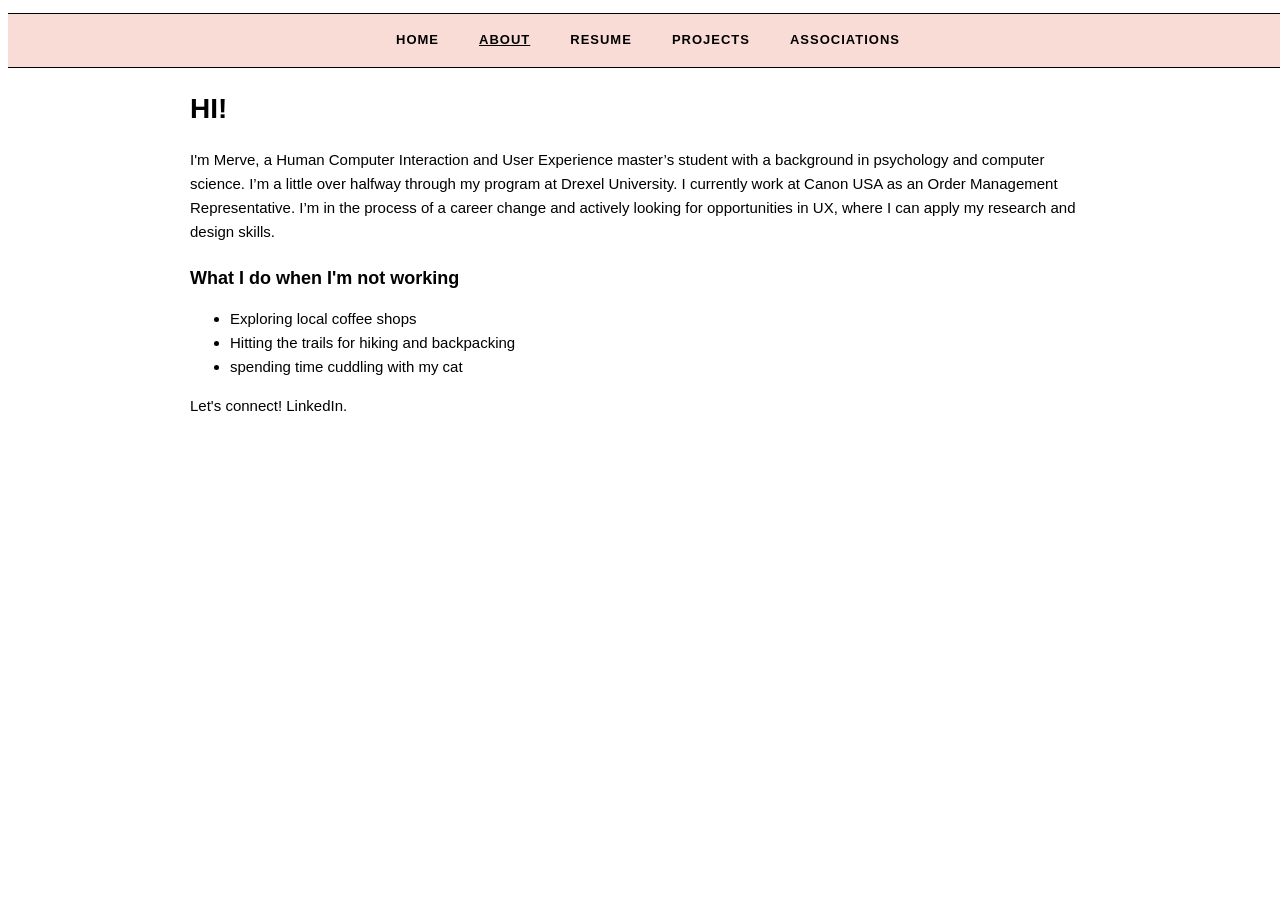
==== about.html @ d208287b "Add files via upload" ====
<!DOCTYPE html>
<html lang="en">
<head>
  <meta charset="UTF-8">
  <title>About Me</title>
  <link rel="stylesheet" href="styles.css">
</head>
<body>
  <div class="nav">
    <ul>
      <li><a href="index.html">Home</a></li>
      <li><a class="active" href="about.html">About</a></li>
      <li><a href="resume.html">Resume</a></li>
      <li><a href="projects.html">Projects</a></li>
      <li><a href="associations.html">Associations</a></li>
    </ul>
  </div>

  <div class="content">
    <h1>Hi!</h1>
    <p>I'm Merve, a Human Computer Interaction and User Experience master’s student with a background in psychology and computer science. I’m a little over halfway through my program at Drexel University. I currently work at Canon USA as an Order Management Representative. I’m in the process of a career change and actively looking for opportunities in UX, where I can apply my research and design skills.</p>
    <h2>What I do when I'm not working</h2>
    <ul>
      <li>Exploring local coffee shops </li>
      <li>Hitting the trails for hiking and backpacking </li>
      <li> spending time cuddling with my cat</li>
    </ul>
    <p>Let's connect! <a href="https://www.linkedin.com/in/sanmervee/">LinkedIn</a>.</p>
  </div>
</body>
</html>
---- styles.css ----
body {
  font-family: 'Helvetica Neue', Helvetica, Arial, sans-serif;
  background-color: #ffffff;
  color: #000000;
  font-size: 15px;
  line-height: 1.6;
  padding-top: 60px;
}

h1 {
  font-size: 28px;
  font-weight: 800;
  text-transform: uppercase;
  margin-bottom: 16px;
}

h2 {
  font-size: 18px;
  font-weight: bold;
  margin: 20px 0 10px;
}

h3 {
  font-size: 16px;
  font-weight: bold;
  margin-top: 20px;
}

.nav ul {
  list-style: none;
  display: flex;
  justify-content: center;
  align-items: center;
  gap: 40px;
  background-color: #F9DCD6;
  border-top: 1px solid #000;
  border-bottom: 1px solid #000;
  position: fixed;
  top: 0;
  width: 100%;
  padding: 16px 0;
  font-weight: bold;
  text-transform: uppercase;
  font-size: 13px;
  letter-spacing: 1px;
}

.nav li a:hover,
.nav li a.active {
  text-decoration: underline;
}

.content {
  max-width: 900px;
  margin: 0 auto;
}

a {
  color: #000000;
  text-decoration: none;
}

a:hover {
  text-decoration: underline;
}

.info-box {
  background-color: #f8f8f8;
  border: 1px solid #ddd;
  padding: 10px 15px;
  margin: 20px 0;
  font-size: 14px;
}

blockquote {
  background-color: #f9f9f9;
  padding: 20px;
  margin: 30px 0;
  border-left: 4px solid #ccc;
}

blockquote ul {
  padding-left: 20px;
  list-style-type: disc;
  margin-bottom: 20px;
}

img {
  max-width: 100%;
  height: auto;
  margin-top: 20px;
}

.two-column {
  display: grid;
  grid-template-columns: 1fr 1fr;
  gap: 40px;
  align-items: start;
}

.left-column img {
  width: 100%;
  height: auto;
  object-fit: cover;
}

.project-grid {
  display: grid;
  grid-template-columns: repeat(4, 1fr);
  gap: 20px;
  margin-top: 30px;
}

.project-box {
  display: flex;
  justify-content: center;
  align-items: center;
  height: 120px;
  background-color: #f2f2f2;
  border: 1px solid #000;
  text-decoration: none;
  color: #000;
  font-weight: bold;
  text-transform: uppercase;
  letter-spacing: 1px;
  transition: background-color 0.3s ease, transform 0.2s ease;
}

.project-box:hover {
  background-color: #F9DCD6;
}

.association {
  margin-bottom: 40px;
  text-align: center;
}

.assoc-logo {
  width: 100px;
  height: auto;
  margin-bottom: 10px;
  display: inline-block;
  filter: grayscale(100%);
  opacity: 0.9;
}
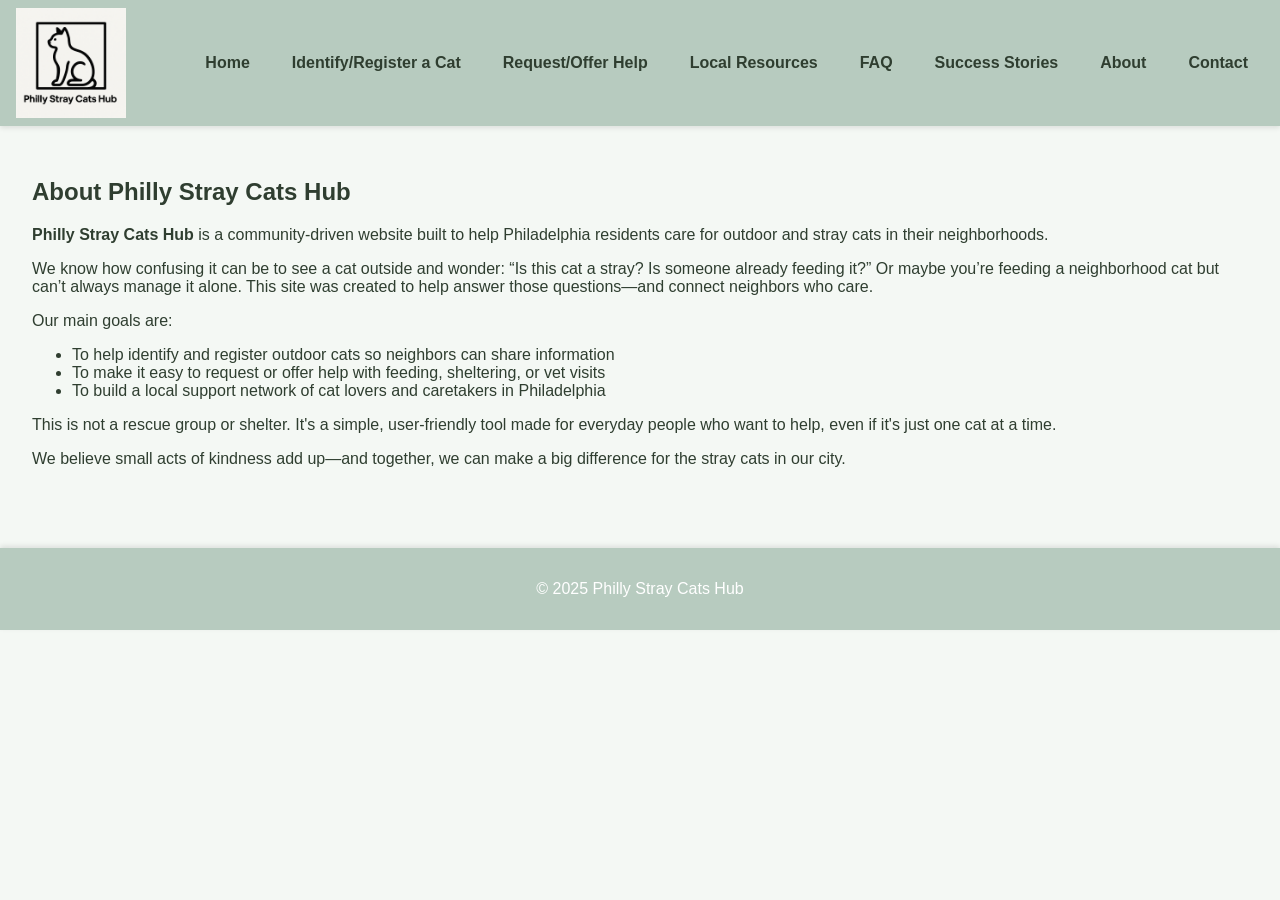
==== commit 21fc2fa7: "Add files via upload" ====
--- a/about.html
+++ b/about.html
@@ -2,30 +2,48 @@
 <html lang="en">
 <head>
   <meta charset="UTF-8">
-  <title>About Me</title>
-  <link rel="stylesheet" href="styles.css">
+  <title>About</title>
+  <link rel="stylesheet" href="style.css">
 </head>
 <body>
-  <div class="nav">
-    <ul>
-      <li><a href="index.html">Home</a></li>
-      <li><a class="active" href="about.html">About</a></li>
-      <li><a href="resume.html">Resume</a></li>
-      <li><a href="projects.html">Projects</a></li>
-      <li><a href="associations.html">Associations</a></li>
-    </ul>
-  </div>
+<header>
+    <a href="index.html" class="logo-link">
+      <img src="logo.png" alt="Philly Stray Cats Hub Logo" class="logo">
+    </a>
+    <nav>
+      <ul>
+        <li><a href="index.html">Home</a></li>
+        <li><a href="identify.html">Identify/Register a Cat</a></li>
+        <li><a href="help.html">Request/Offer Help</a></li>
+        <li><a href="resources.html">Local Resources</a></li>
+        <li><a href="faq.html">FAQ</a></li>
+        <li><a href="stories.html">Success Stories</a></li>
+        <li><a href="about.html">About</a></li>
+        <li><a href="contact.html">Contact</a></li>
+      </ul>
+    </nav>
+  </header>
+<main>
+  <section class="about">
+      <h2>About Philly Stray Cats Hub</h2>
+      <p><strong>Philly Stray Cats Hub</strong> is a community-driven website built to help Philadelphia residents care for outdoor and stray cats in their neighborhoods.</p>
 
-  <div class="content">
-    <h1>Hi!</h1>
-    <p>I'm Merve, a Human Computer Interaction and User Experience master’s student with a background in psychology and computer science. I’m a little over halfway through my program at Drexel University. I currently work at Canon USA as an Order Management Representative. I’m in the process of a career change and actively looking for opportunities in UX, where I can apply my research and design skills.</p>
-    <h2>What I do when I'm not working</h2>
-    <ul>
-      <li>Exploring local coffee shops </li>
-      <li>Hitting the trails for hiking and backpacking </li>
-      <li> spending time cuddling with my cat</li>
-    </ul>
-    <p>Let's connect! <a href="https://www.linkedin.com/in/sanmervee/">LinkedIn</a>.</p>
-  </div>
+      <p>We know how confusing it can be to see a cat outside and wonder: “Is this cat a stray? Is someone already feeding it?” Or maybe you’re feeding a neighborhood cat but can’t always manage it alone. This site was created to help answer those questions—and connect neighbors who care.</p>
+
+      <p>Our main goals are:</p>
+      <ul>
+        <li>To help identify and register outdoor cats so neighbors can share information</li>
+        <li>To make it easy to request or offer help with feeding, sheltering, or vet visits</li>
+        <li>To build a local support network of cat lovers and caretakers in Philadelphia</li>
+      </ul>
+
+      <p>This is not a rescue group or shelter. It's a simple, user-friendly tool made for everyday people who want to help, even if it's just one cat at a time.</p>
+
+      <p>We believe small acts of kindness add up—and together, we can make a big difference for the stray cats in our city.</p>
+    </section>
+    </main>
+<footer>
+  <p>&copy; 2025 Philly Stray Cats Hub</p>
+</footer>
 </body>
 </html>
--- a/style.css
+++ b/style.css
@@ -0,0 +1,302 @@
+:root {
+  --main-bg: #f4f8f4;
+  --accent: #b7cbbf;
+  --accent-dark: #92ad94;
+  --text: #2f3e30;
+  --card-bg: #ffffff;
+  --shadow: rgba(0, 0, 0, 0.1);
+}
+
+body {
+  font-family: 'Poppins', sans-serif;
+  background-color: var(--main-bg);
+  margin: 0;
+  padding: 0;
+  color: var(--text);
+}
+
+/* Header and Navigation */
+header {
+  background-color: var(--accent);
+  padding: 0.5em 1em;
+  box-shadow: 0 2px 5px var(--shadow);
+  display: flex;
+  align-items: center;
+  justify-content: space-between;
+  flex-wrap: wrap;
+}
+
+.logo-link {
+  display: flex;
+  align-items: center;
+}
+
+.logo {
+  height: 110px;
+  max-width: 100%;
+}
+
+nav ul {
+  list-style: none;
+  display: flex;
+  flex-wrap: wrap;
+  gap: 10px;
+  margin: 0;
+  padding: 0;
+  align-items: center;
+  justify-content: center;
+}
+
+nav a {
+  text-decoration: none;
+  color: var(--text);
+  font-weight: 600;
+  padding: 0.5em 1em;
+  border-radius: 5px;
+  transition: background 0.3s;
+}
+
+nav a:hover {
+  background-color: var(--accent-dark);
+  color: #fff;
+}
+
+/* Hero Section */
+main {
+  padding: 2em;
+}
+
+.hero {
+  text-align: center;
+  background-image: url("cat16.jpg");
+  background-size: cover;
+  background-position: center;
+  color: white;
+  text-shadow: 0 1px 3px rgba(0, 0, 0, 0.7);
+  padding: 6em 2em;
+  position: relative;
+  border-bottom: 2px solid var(--accent);
+}
+
+.hero-overlay {
+  background-color: rgba(0, 0, 0, 0.4);
+  padding: 2em;
+  border-radius: 10px;
+  max-width: 600px;
+  margin: auto;
+}
+
+/* Buttons */
+.btn {
+  display: inline-block;
+  margin: 1em;
+  padding: 1em 2em;
+  background-color: var(--accent);
+  color: white;
+  text-decoration: none;
+  border-radius: 10px;
+  font-weight: bold;
+  transition: background-color 0.3s ease;
+}
+
+.btn:hover {
+  background-color: var(--accent-dark);
+}
+
+
+/* Footer */
+footer {
+  text-align: center;
+  padding: 1em;
+  background-color: var(--accent);
+  color: white;
+  margin-top: 2em;
+  box-shadow: 0 -2px 5px var(--shadow);
+}
+.centered-section {
+  display: flex;
+  flex-direction: column;
+  align-items: center;
+  justify-content: center;
+  min-height: 60vh;
+  text-align: center;
+}
+.identify-hero {
+  background-image: url("cat15.jpeg");
+  background-size: cover;
+  background-position: center;
+  color: white;
+  text-shadow: 0 1px 3px rgba(0, 0, 0, 0.7);
+  padding: 6em 2em;
+  position: relative;
+  border-bottom: 2px solid var(--accent);
+}
+
+
+
+.help-hero {
+  display: flex;
+  justify-content: center;
+  align-items: center;
+  min-height: 80vh; /* optional: to vertically center */
+  padding: 6em 2em;
+  background-image: url("cat17.jpeg");
+  background-size: cover;
+  background-position: center;
+  color: white;
+  text-shadow: 0 1px 3px rgba(0, 0, 0, 0.7);
+  border-bottom: 2px solid var(--accent);
+}
+
+.hero-overlay {
+  background-color: rgba(0, 0, 0, 0.4);
+  padding: 2em;
+  border-radius: 10px;
+  max-width: 600px;
+  width: 100%;
+  text-align: center;
+}
+
+
+.hero-overlay form {
+  display: flex;
+  gap: 1em;
+  margin-top: 1.5em;
+}
+
+.hero-overlay input,
+.hero-overlay textarea,
+.hero-overlay select {
+  background-color: white;
+  color: var(--text);
+  border: 1px solid var(--accent-dark);
+  padding: 0.6em;
+  border-radius: 5px;
+  width: 100%;
+  box-sizing: border-box;
+}
+
+/* Content Cards */
+article {
+  margin: 2em;
+  padding: 1em;
+  background-color: var(--card-bg);
+  border-left: 6px solid var(--accent);
+  border-radius: 8px;
+  box-shadow: 0 2px 6px var(--shadow);
+}
+
+/* Forms */
+input,
+textarea,
+select,
+button {
+  font-family: 'Poppins', sans-serif;
+  font-size: 1em;
+  padding: 0.6em;
+  border-radius: 5px;
+  border: 1px solid var(--accent-dark);
+  margin-bottom: 1em;
+  width: 100%;
+  max-width: 400px;
+  box-sizing: border-box;
+}
+
+button {
+  background-color: var(--accent);
+  color: white;
+  border: none;
+  cursor: pointer;
+}
+
+button:hover {
+  background-color: var(--accent-dark);
+}
+
+.search-form label {
+  font-weight: bold;
+  display: block;
+  margin-top: 1em;
+}
+
+.search-form input,
+.search-form select {
+  margin-top: 0.3em;
+}
+
+/* Cat Gallery */
+.cat-gallery {
+  display: flex;
+  flex-wrap: wrap;
+  gap: 20px;
+  margin-top: 2em;
+  justify-content: center;
+}
+
+.cat-card {
+  border: 1px solid #ddd;
+  border-radius: 10px;
+  padding: 1em;
+  background-color: var(--card-bg);
+  width: 250px;
+  box-shadow: 0 2px 5px var(--shadow);
+  transition: transform 0.3s;
+}
+
+.cat-card:hover {
+  transform: scale(1.03);
+}
+
+.cat-card img {
+  width: 100%;
+  border-radius: 10px;
+  margin-bottom: 1em;
+}
+
+/* Forms Container */
+form {
+  display: flex;
+  flex-direction: column;
+  align-items: center;       /* Center content inside the form */
+  justify-content: center;   /* Optional: center vertically inside parent if needed */
+  padding: 2em;
+  margin: 2em auto;          /* Center form on the page */
+  max-width: 600px;
+  background-color: transparent;
+  box-shadow: none;
+  border-radius: 0;
+  text-align: center;
+}
+.search-form input,
+.search-form select,
+.search-form button {
+  display: block;
+  text-align: center;
+  width: 100%;
+  max-width: 400px;
+  margin: 0.5em 0;
+}
+
+/* Responsive Navigation */
+@media (max-width: 768px) {
+  header {
+    flex-direction: column;
+    align-items: flex-start;
+  }
+
+  nav ul {
+    flex-direction: column;
+    align-items: flex-start;
+    width: 100%;
+    padding-left: 0;
+  }
+
+  nav li {
+    width: 100%;
+  }
+
+  nav a {
+    display: block;
+    width: 100%;
+  }
+}
